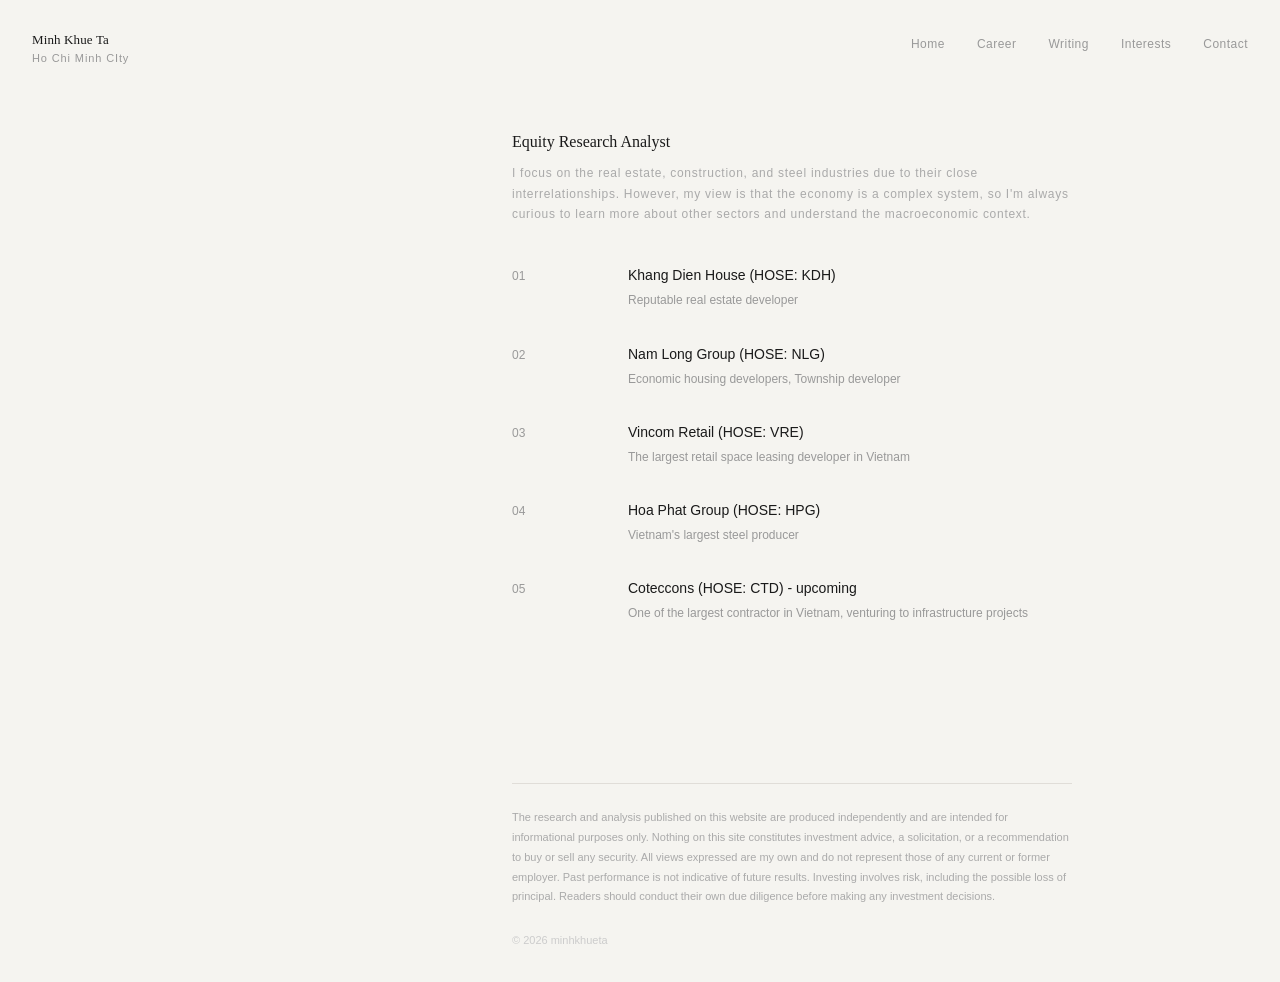
==== career.html @ 78305d10 "first beautiful version" ====
<!DOCTYPE html>
<html lang="en">
  <head>
    <meta charset="UTF-8" />
    <meta name="viewport" content="width=device-width, initial-scale=1.0" />
    <title>minhkhueta</title>
    <link rel="stylesheet" href="style.css" />
  </head>
  <body>

    <!-- NAV — same as index.html -->
    <nav>
      <div class="nav-left">
        <div class="logo-main">Minh Khue Ta</div>
        <div class="logo-sub">Ho Chi Minh CIty</div>
      </div>
      <div class="nav-right">
        <a href="index.html">Home</a>
        <a href="career.html">Career</a>
        <a href="writing.html">Writing</a>
        <a href="interest.html">Interests</a>
        <a href="index.html#contact">Contact</a>
      </div>
    </nav>

    <!-- CAREER CONTENT -->
    <section id="career">
      <div class="section-content">

        <h2>Equity Research Analyst</h2>
        <p class="section-desc">I focus on the real estate, construction, 
            and steel industries due to their close interrelationships. 
            However, my view is that the economy is a complex system, 
            so I'm always curious to learn more about other sectors and understand the macroeconomic context.</p>

        <div class="list">

          <div class="list-row">
            <span class="list-year">01</span>
            <div class="list-right">
              <a>Khang Dien House (HOSE: KDH)</a>
              <p>Reputable real estate developer</p>
            </div>
          </div>

          <div class="list-row">
            <span class="list-year">02</span>
            <div class="list-right">
              <a>Nam Long Group (HOSE: NLG)</a>
              <p>Economic housing developers, Township developer</p>
            </div>
          </div>

          <div class="list-row">
            <span class="list-year">03</span>
            <div class="list-right">
              <a>Vincom Retail (HOSE: VRE)</a>
              <p>The largest retail space leasing developer in Vietnam</p>
            </div>
          </div>

          <div class="list-row">
            <span class="list-year">04</span>
            <div class="list-right">
              <a>Hoa Phat Group (HOSE: HPG)</a>
              <p>Vietnam's largest steel producer</p>
            </div>
          </div>

          <div class="list-row">
            <span class="list-year">05</span>
            <div class="list-right">
              <a>Coteccons (HOSE: CTD) - upcoming</a>
              <p>One of the largest contractor in Vietnam, venturing to infrastructure projects</p>
            </div>
          </div>

        </div>
      </div>
    </section>

  </body>

  <footer>
  <div class="footer-disclaimer">
    <p>
      The research and analysis published on this website are produced independently 
      and are intended for informational purposes only. Nothing on this site constitutes 
      investment advice, a solicitation, or a recommendation to buy or sell any security. 
      All views expressed are my own and do not represent those of any current or former employer. 
      Past performance is not indicative of future results. 
      Investing involves risk, including the possible loss of principal. 
      Readers should conduct their own due diligence before making any investment decisions.
    </p>
  </div>
  <p class="footer-copy">© 2026 minhkhueta</p>
</footer>

</html>
---- style.css ----
/* ============================================
   BASE
   ============================================ */

* {
  margin: 0;
  padding: 0;
  box-sizing: border-box;
}

h1, h2, h3 {
  font-family: 'Cormorant Garamond', serif;
}

.logo-main {
  font-family: 'Cormorant Garamond', serif;
  font-size: 32px;    /* ✏️ now this should work */
  font-weight: 500;
  letter-spacing: 1em;
  color: #1a1a1a;
  line-height: 1.2;
}

.section-desc {
  font-size: 12px;
  color: #aaa;
  letter-spacing: 0.06em;
  margin-top: -1.5rem;   /* kéo lên gần h2 hơn */
  margin-bottom: 2.5rem; /* giữ khoảng cách với nội dung bên dưới */
}

body {
  background: #f5f4f0;
  color: #1a1a1a;
  font-family: 'Helvetica Neue', Helvetica, Arial, sans-serif;
  font-size: 14px;
  line-height: 1.7;
}

a {
  color: #1a1a1a;
  text-decoration: none;
}

a:hover {
  text-decoration: underline;
}


/* ============================================
   NAV
   ============================================ */

nav {
  position: fixed;
  top: 0;
  left: 0;
  right: 0;
  display: flex;
  justify-content: space-between;
  align-items: flex-start; /* ✏️ change from center to flex-start */
  padding: 2rem 2rem;      /* ✏️ increase top/bottom padding to give more room */
  z-index: 100;
}

.nav-left {
  display: flex;
  flex-direction: column;
}

.logo-main {
  font-size: 13px;
  color: #1a1a1a;
  letter-spacing: 0.01em;
}

.logo-sub {
  font-size: 11px;
  color: #999;
  letter-spacing: 0.08em;
  margin-top: 1px;
}

.nav-right {
  display: flex;
  gap: 2rem;
  padding-top: 2px;
}

.nav-right a {
  font-size: 12px;
  color: #999;
  letter-spacing: 0.04em;
  transition: color 0.2s;
}

.nav-right a:hover {
  color: #1a1a1a;
  text-decoration: none;
}


/* ============================================
   SECTIONS
   ============================================ */

section {
  /* ✏️ This pushes content to the right half of the page like the reference */
  padding: 8rem 2rem 6rem 40%;
}

.section-content {
  max-width: 560px;
}

section h2 {
  font-size: 16px;
  font-weight: 400;
  color: #1a1a1a;
  margin-bottom: 2rem;
}


/* ============================================
   PROFILE
   ============================================ */

.photo-placeholder {
  width: 120px;
  height: 160px;
  background: #e0ddd8;
  margin-bottom: 1.5rem;
  /* ✏️ Replace this with an actual <img> tag once you have a photo */
}

.profile-name {
  font-size: 15px;
  font-weight: 500;
  margin-bottom: 1.5rem;
  color: #1a1a1a;
}

.timeline {
  display: flex;
  flex-direction: column;
  gap: 0.4rem;
}

.timeline-row {
  display: grid;
  /* ✏️ First column is the year, second is the description */
  grid-template-columns: 100px 1fr;
  gap: 1rem;
  font-size: 13px;
  line-height: 1.6;
}

.timeline-year {
  color: #999;
}

.timeline-desc {
  color: #1a1a1a;
}


/* ============================================
   RESEARCH & WRITING LISTS
   ============================================ */

.list {
  display: flex;
  flex-direction: column;
  gap: 2rem;
}

.list-row {
  display: grid;
  grid-template-columns: 100px 1fr;
  gap: 1rem;
  align-items: start;
}

.list-year {
  font-size: 12px;
  color: #999;
  padding-top: 2px;
}

.list-right a {
  font-size: 14px;
  color: #1a1a1a;
  display: block;
  margin-bottom: 0.2rem;
}

.list-right a:hover {
  text-decoration: underline;
}

.list-right p {
  font-size: 12px;
  color: #999;
  line-height: 1.6;
}


/* ============================================
   CONTACT
   ============================================ */

#contact a {
  font-size: 14px;
  color: #1a1a1a;
}

#contact a:hover {
  text-decoration: underline;
}

/* ============================================
   FOOTER
   ============================================ */

footer {
  padding: 4rem 2rem 2rem 40%;
  max-width: 100%;
}

.footer-disclaimer {
  max-width: 560px;
  font-size: 11px;
  color: #aaa;
  line-height: 1.8;
  margin-bottom: 1.5rem;
  border-top: 0.5px solid #e0ddd8;
  padding-top: 1.5rem;
}

.footer-copy {
  font-size: 11px;
  color: #ccc;
}

/* ============================================
   RESPONSIVE
   ============================================ */

@media (max-width: 768px) {
  section {
    /* ✏️ On mobile, full width instead of pushed right */
    padding: 6rem 1.5rem 4rem;
  }

  nav {
    flex-direction: column;
    gap: 1rem;
  }

  .nav-right {
    gap: 1.2rem;
  }
}
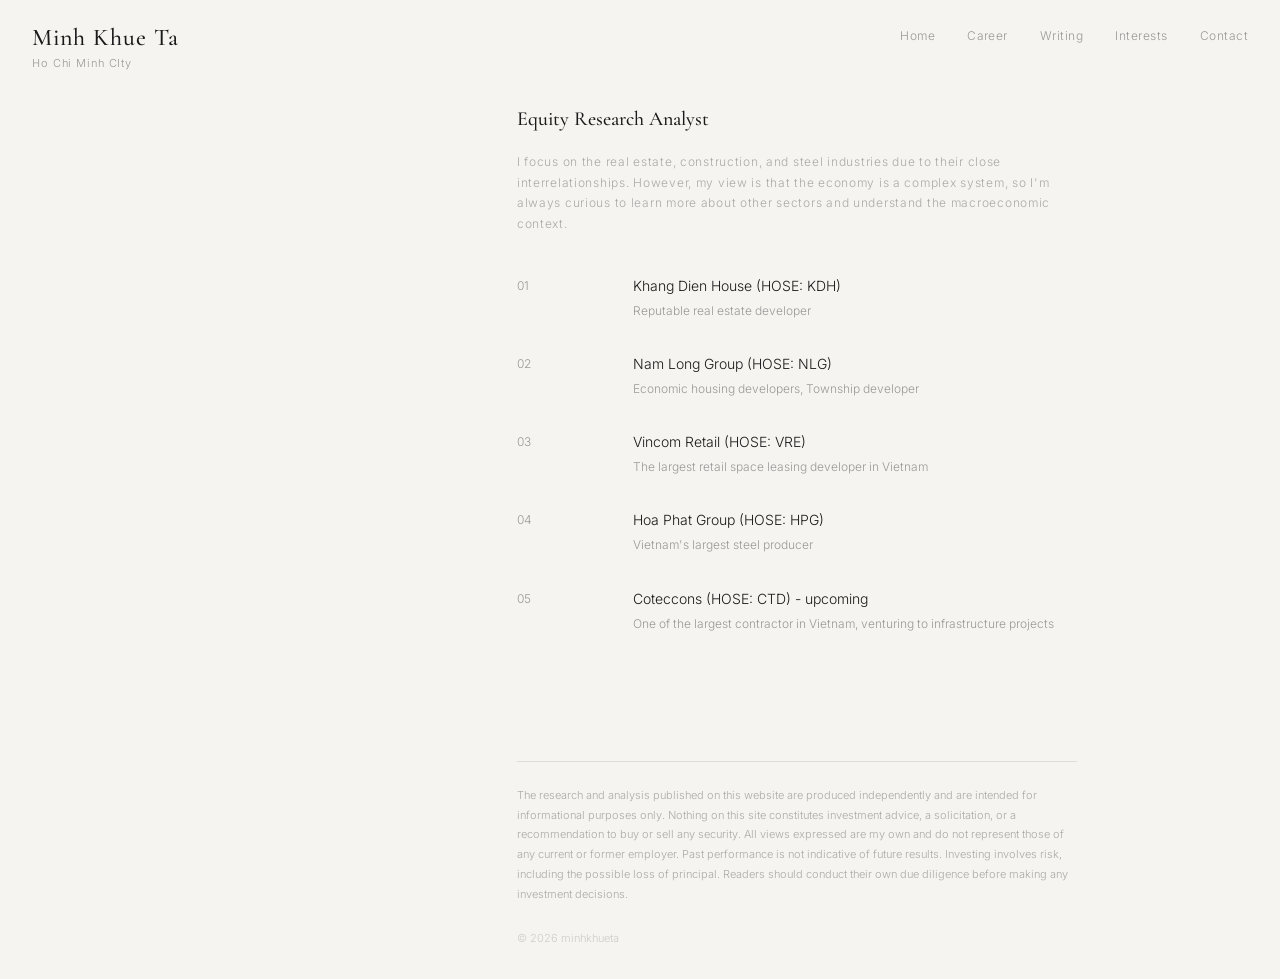
==== commit f7817c68: "version 2 go public" ====
--- a/career.html
+++ b/career.html
@@ -4,22 +4,24 @@
     <meta charset="UTF-8" />
     <meta name="viewport" content="width=device-width, initial-scale=1.0" />
     <title>minhkhueta</title>
+    <!-- link font chữ-->
+    <link href="https://fonts.googleapis.com/css2?family=Cormorant+Garamond:wght@400;500;600&family=Inter:wght@300;400&display=swap" rel="stylesheet">
     <link rel="stylesheet" href="style.css" />
   </head>
+
   <body>
-
-    <!-- NAV — same as index.html -->
+    <!-- NAV — same as home.html -->
     <nav>
       <div class="nav-left">
         <div class="logo-main">Minh Khue Ta</div>
         <div class="logo-sub">Ho Chi Minh CIty</div>
       </div>
       <div class="nav-right">
-        <a href="index.html">Home</a>
+        <a href="home.html">Home</a>
         <a href="career.html">Career</a>
         <a href="writing.html">Writing</a>
         <a href="interest.html">Interests</a>
-        <a href="index.html#contact">Contact</a>
+        <a href="home.html#contact">Contact</a>
       </div>
     </nav>
 
--- a/style.css
+++ b/style.css
@@ -1,42 +1,34 @@
-/* ============================================
-   BASE
-   ============================================ */
-
+/* BASE */
 * {
   margin: 0;
   padding: 0;
   box-sizing: border-box;
 }
 
+body {
+  font-family: 'Inter', sans-serif;
+  font-weight: 300; /* light — thanh mảnh*/
+  font-size: 14px;
+  line-height: 1.7;
+  background: #f5f4f0;
+  color: #1a1a1a;
+  margin-left: 0.5rem;
+}
+
+.section-desc {
+  font-family: 'Inter', sans-serif;
+  font-weight: 300;
+  font-size: 12px;
+  color: #aaa;
+  letter-spacing: 0.06em;
+  margin-top: -1.5rem;
+  margin-bottom: 2.5rem;
+}
+
 h1, h2, h3 {
   font-family: 'Cormorant Garamond', serif;
 }
 
-.logo-main {
-  font-family: 'Cormorant Garamond', serif;
-  font-size: 32px;    /* ✏️ now this should work */
-  font-weight: 500;
-  letter-spacing: 1em;
-  color: #1a1a1a;
-  line-height: 1.2;
-}
-
-.section-desc {
-  font-size: 12px;
-  color: #aaa;
-  letter-spacing: 0.06em;
-  margin-top: -1.5rem;   /* kéo lên gần h2 hơn */
-  margin-bottom: 2.5rem; /* giữ khoảng cách với nội dung bên dưới */
-}
-
-body {
-  background: #f5f4f0;
-  color: #1a1a1a;
-  font-family: 'Helvetica Neue', Helvetica, Arial, sans-serif;
-  font-size: 14px;
-  line-height: 1.7;
-}
-
 a {
   color: #1a1a1a;
   text-decoration: none;
@@ -47,10 +39,7 @@
 }
 
 
-/* ============================================
-   NAV
-   ============================================ */
-
+/* NAV */
 nav {
   position: fixed;
   top: 0;
@@ -58,9 +47,15 @@
   right: 0;
   display: flex;
   justify-content: space-between;
-  align-items: flex-start; /* ✏️ change from center to flex-start */
-  padding: 2rem 2rem;      /* ✏️ increase top/bottom padding to give more room */
+  align-items: flex-start;
+  padding: 1.5rem 2rem;
   z-index: 100;
+  background: #f5f4f0;
+  transition: transform 0.3s ease; /* ✏️ smooth animation */
+}
+
+nav.hidden {
+  transform: translateY(-100%); /* đẩy nav lên trên, biến mất */
 }
 
 .nav-left {
@@ -69,9 +64,12 @@
 }
 
 .logo-main {
-  font-size: 13px;
-  color: #1a1a1a;
-  letter-spacing: 0.01em;
+  font-family: 'Cormorant Garamond', serif;
+  font-size: 24px;
+  font-weight: 500;
+  letter-spacing: 0.04em;  /* ✅ sửa từ 1em */
+  color: #1a1a1a;
+  line-height: 1.2;
 }
 
 .logo-sub {
@@ -99,14 +97,11 @@
   text-decoration: none;
 }
 
-
-/* ============================================
-   SECTIONS
-   ============================================ */
+/* SECTIONS */
 
 section {
-  /* ✏️ This pushes content to the right half of the page like the reference */
-  padding: 8rem 2rem 6rem 40%;
+  padding: 4rem 2rem 4rem 40%;
+  scroll-margin-top: 100px;
 }
 
 .section-content {
@@ -114,23 +109,38 @@
 }
 
 section h2 {
-  font-size: 16px;
-  font-weight: 400;
-  color: #1a1a1a;
-  margin-bottom: 2rem;
-}
-
+  font-size: 20px;
+  font-weight: 500;
+  color: #1a1a1a;
+  margin-top: 2.4rem;
+  margin-bottom: 1rem;
+}
+
+.section-desc {
+  font-size: 12px;
+  color: #aaa;
+  letter-spacing: 0.06em;
+  margin-top: 0rem;
+  margin-bottom: 2.5rem;
+}
 
 /* ============================================
    PROFILE
    ============================================ */
-
 .photo-placeholder {
   width: 120px;
   height: 160px;
   background: #e0ddd8;
   margin-bottom: 1.5rem;
-  /* ✏️ Replace this with an actual <img> tag once you have a photo */
+}
+
+.profile-photo-img {
+  width: 120px;
+  height: 160px;
+  object-fit: cover;
+  object-position: center top;
+  display: block;
+  margin-bottom: 1.5rem;
 }
 
 .profile-name {
@@ -148,7 +158,6 @@
 
 .timeline-row {
   display: grid;
-  /* ✏️ First column is the year, second is the description */
   grid-template-columns: 100px 1fr;
   gap: 1rem;
   font-size: 13px;
@@ -162,7 +171,6 @@
 .timeline-desc {
   color: #1a1a1a;
 }
-
 
 /* ============================================
    RESEARCH & WRITING LISTS
@@ -204,27 +212,46 @@
   line-height: 1.6;
 }
 
-
 /* ============================================
    CONTACT
    ============================================ */
-
-#contact a {
-  font-size: 14px;
-  color: #1a1a1a;
-}
-
-#contact a:hover {
-  text-decoration: underline;
+.section-content {
+  max-width: 560px;
+  display: flex;          /* ✏️ thêm dòng này */
+  flex-direction: column; /* ✏️ h2 trên, icons dưới */
+}
+
+.contact-links {
+  display: flex;
+  flex-direction: row;    /* icons nằm ngang cùng hàng */
+  gap: 1.2rem;
+  margin-top: 0.5rem;     /* khoảng cách với h2 */
+  align-items: center;
+}
+
+.contact-links a {
+  color: #999;
+  transition: color 0.2s;
+  display: flex;
+  align-items: center;
+}
+
+.contact-links a:hover {
+  color: #1a1a1a;
+  text-decoration: none;
+}
+
+.contact-links a svg {
+  width: 18px;    /* ✏️ size icon */
+  height: 18px;
+  display: block;
 }
 
 /* ============================================
    FOOTER
    ============================================ */
-
 footer {
   padding: 4rem 2rem 2rem 40%;
-  max-width: 100%;
 }
 
 .footer-disclaimer {
@@ -243,12 +270,11 @@
 }
 
 /* ============================================
-   RESPONSIVE
+   RESPONSIVE — để cuối cùng, luôn luôn
    ============================================ */
 
 @media (max-width: 768px) {
   section {
-    /* ✏️ On mobile, full width instead of pushed right */
     padding: 6rem 1.5rem 4rem;
   }
 
